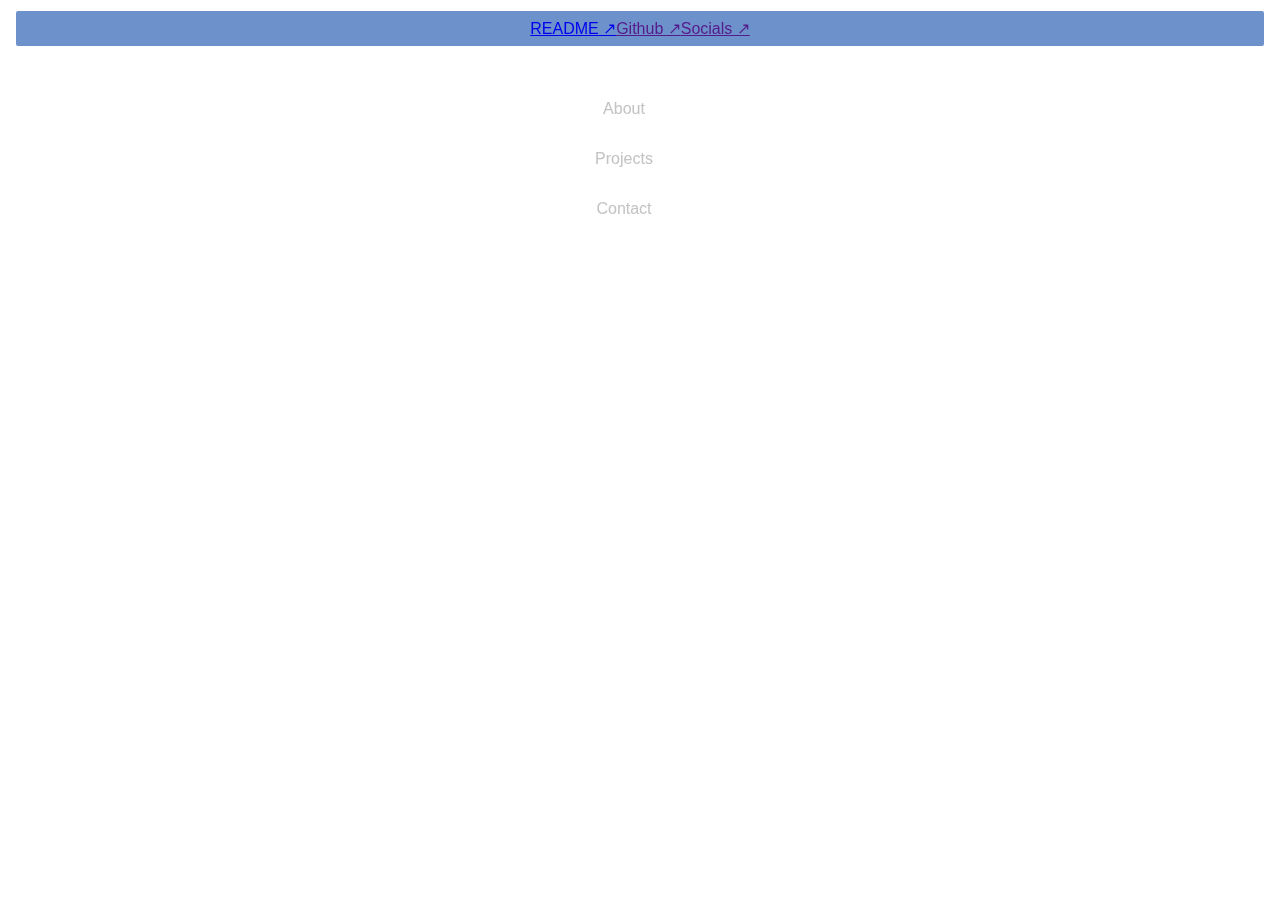
==== index.html @ f95981d6 "q" ====
<!DOCTYPE html>
<html>
<head>
  <!--<meta http-equiv="refresh" content="0; URL=https://av306.github.io/AV306" />-->
  <link rel="stylesheet" href="index.css">
  <script src="index.js"></script>

  <title>Hi there!</title>
</head>

<body class="background">
  <!-- Navbar -->
  <div class="top bar flexrow">
      <a href="av306.github.io/AV306">README ↗</a>
      <a href="">Github ↗</a></td>
      <a class="disabled" href="">Socials ↗</a>
  </div>

  <!-- Main content -->
  <!-- If you're reading this, Krystal - I'm still using that blur CSS snippet you gave us in 2022 :) -->
  <div class="flexrow">
    <div class="side flexcolumn blur">
      <p onclick="show( 0 )">About</p>
      <p onclick="show( 1 )">Projects</p>
      <p onclick="show( 2 )">Contact</p>
    </div>

    <div id="about-box" class="main blur">
		<p></p>
    </div>

    <div id="projects-box" class="main blur hidden">
		<h2>Projects I'm proud of</h2>
		<ul>
			<li>This page :D</li>
		</ul>
    </div>

    <div id="contact-box" class="main blur hidden">
    </div>
  </div>

  <!-- Footer -->
  <!--
  <div class="bottom bar flexcolumn">
      <p>Hand-made with pure HTML and CSS</p>
      <a href="">Source ↗</a>
  </div>-->
</body>
</html>
---- index.css ----
@import url('https://fonts.googleapis.com/css2?family=Noto+Sans&family=Poppins:ital,wght@0,100;0,200;0,300;0,400;0,500;0,600;0,700;0,800;0,900;1,100;1,200;1,300;1,400;1,500;1,600;1,700;1,800;1,900&display=swap')

a {
	font-style: bold;
	color: white;
}

.background {
    /* TODO: Replace test image */
    background-image: url( "https://images.unsplash.com/photo-1500964757637-c85e8a162699" );
	background-size: cover;
	font-family: "Poppins", sans-serif;
	font-weight: 300;
	color: white;
}

.top {
	/*position: absolute;
	left: 5px;
	right: 5px;
	top: 5px;*/
	margin: 5px;
}

.bottom {
	position: absolute;
	left: 5px;
	right: 5px;
	bottom: 0px;
	margin: 5px;
}

.flexrow {
    display: flex;
    flex-direction: row;
    justify-content: center;
    align-items: center;
	border-style: solid;
}

.flexcolumn {
    display: flex;
    flex-direction: column;
    justify-content: center;
    align-items: center;
	border-style: solid;
}

.main {
    border-radius: 25px;
    border-style: solid;
    border-width: 1px;
	margin: 5px;
	padding: 10px;
}

.blur {
    background: rgba( 255, 255, 255, 0.23 );
    backdrop-filter: blur( 5px );
    -webkit-backdrop-filter: blur( 5px );
}

.side {
	margin: 15px;
	padding: 10px;
	border-radius: 25px;
	border-style: solid;
	border-width: 2px;
}

.side p {
	mix-blend-mode: difference;
}

.bar {
    /* Colourblind person does colouring */
    background: rgba( 47, 98, 181, 0.7 );
    backdrop-filter: blur( 7px );
    -webkit-backdrop-filter: blur( 7px );
	border-radius: 5px;
	padding: 8px;
}

.hidden {
    display: none;
}
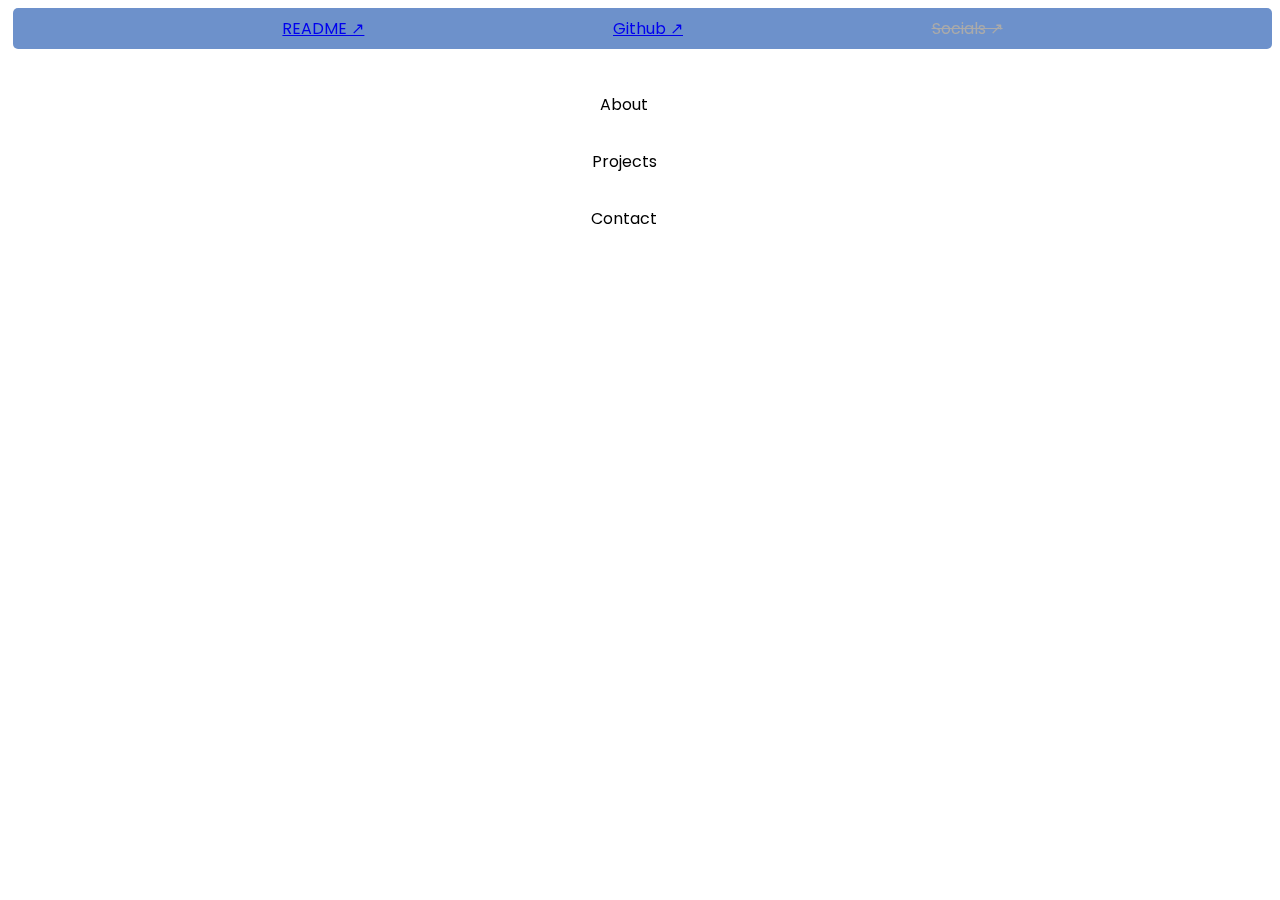
==== commit 9cf51469: "change" ====
--- a/index.html
+++ b/index.html
@@ -11,8 +11,8 @@
 <body class="background">
   <!-- Navbar -->
   <div class="top bar flexrow">
-      <a href="av306.github.io/AV306">README ↗</a>
-      <a href="">Github ↗</a></td>
+      <a href="https://av306.github.io/AV306">README ↗</a>
+      <a href="https://github.com/AV306">Github ↗</a></td>
       <a class="disabled" href="">Socials ↗</a>
   </div>
 
@@ -25,8 +25,10 @@
       <p onclick="show( 2 )">Contact</p>
     </div>
 
-    <div id="about-box" class="main blur">
-		<p></p>
+    <div id="about-box" class="main blur flexcolumn">
+		  <img src="" />
+      <h2></h2>
+      <p></p>
     </div>
 
     <div id="projects-box" class="main blur hidden">
@@ -45,6 +47,7 @@
   <div class="bottom bar flexcolumn">
       <p>Hand-made with pure HTML and CSS</p>
       <a href="">Source ↗</a>
-  </div>-->
+  </div>
+-->
 </body>
 </html>
--- a/index.css
+++ b/index.css
@@ -1,6 +1,8 @@
-@import url('https://fonts.googleapis.com/css2?family=Noto+Sans&family=Poppins:ital,wght@0,100;0,200;0,300;0,400;0,500;0,600;0,700;0,800;0,900;1,100;1,200;1,300;1,400;1,500;1,600;1,700;1,800;1,900&display=swap')
+@import url('https://fonts.googleapis.com/css2?family=Noto+Sans&family=Poppins:ital,wght@0,100;0,200;0,300;0,400;0,500;0,600;0,700;0,800;0,900;1,100;1,200;1,300;1,400;1,500;1,600;1,700;1,800;1,900&display=swap');
 
-a {
+body > * {
+	font-family: "Poppins", sans-serif;
+	font-weight: 400;
 	font-style: bold;
 	color: white;
 }
@@ -8,10 +10,10 @@
 .background {
     /* TODO: Replace test image */
     background-image: url( "https://images.unsplash.com/photo-1500964757637-c85e8a162699" );
-	background-size: cover;
-	font-family: "Poppins", sans-serif;
+	background-size: 100%;
+	/*
 	font-weight: 300;
-	color: white;
+	color: white;*/
 }
 
 .top {
@@ -19,7 +21,8 @@
 	left: 5px;
 	right: 5px;
 	top: 5px;*/
-	margin: 5px;
+	margin-top: 8px;
+	margin-left: 5px;
 }
 
 .bottom {
@@ -35,7 +38,13 @@
     flex-direction: row;
     justify-content: center;
     align-items: center;
-	border-style: solid;
+	/*border-style: solid;*/
+}
+
+/* Spacing for elements inside flexboxes */
+.flexrow > * {
+	margin-left: 10%;
+	margin-right: 10%;
 }
 
 .flexcolumn {
@@ -46,8 +55,13 @@
 	border-style: solid;
 }
 
+.disabled {
+	color: #aaaaaa;
+	text-decoration: line-through;
+}
+
 .main {
-    border-radius: 25px;
+    border-radius: 20px;
     border-style: solid;
     border-width: 1px;
 	margin: 5px;
@@ -63,13 +77,15 @@
 .side {
 	margin: 15px;
 	padding: 10px;
-	border-radius: 25px;
+	border-radius: 20px;
 	border-style: solid;
 	border-width: 2px;
 }
 
+/* Text in sidebar */
 .side p {
-	mix-blend-mode: difference;
+	color: black;
+	/*mix-blend-mode: overlay;*/
 }
 
 .bar {
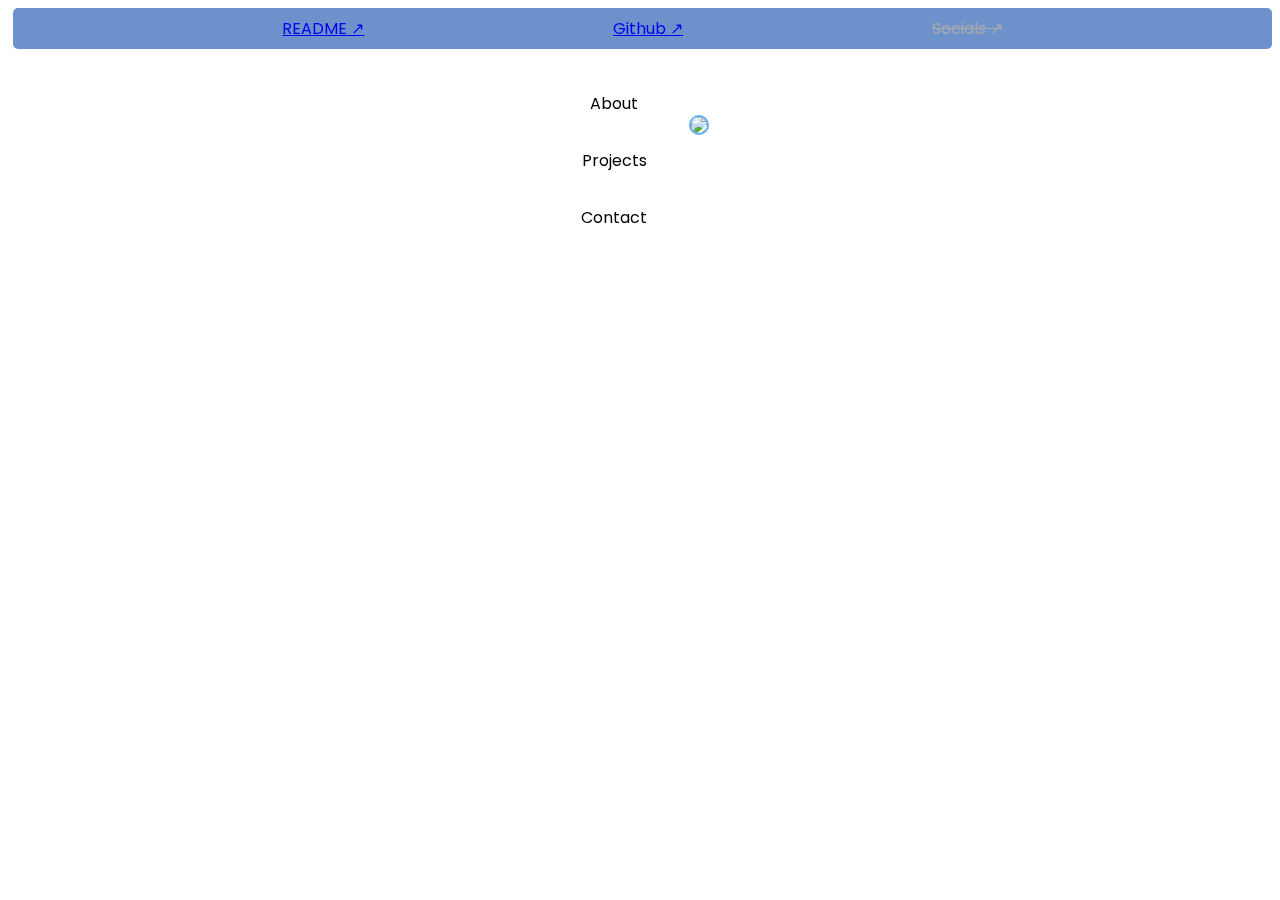
==== commit d00a1d1d: "e" ====
--- a/index.html
+++ b/index.html
@@ -2,9 +2,7 @@
 <html>
 <head>
   <!--<meta http-equiv="refresh" content="0; URL=https://av306.github.io/AV306" />-->
-  <link rel="stylesheet" href="index.css">
-  <script src="index.js"></script>
-
+  <link rel="stylesheet" href="index.css" />
   <title>Hi there!</title>
 </head>
 
@@ -26,7 +24,7 @@
     </div>
 
     <div id="about-box" class="main blur flexcolumn">
-		  <img src="" />
+		  <img class="pfp" src="https://cdn.discordapp.com/avatars/536134908255404056/c494b48fc724beda606d63a6021bf611.png?size=64" />
       <h2></h2>
       <p></p>
     </div>
@@ -48,6 +46,7 @@
       <p>Hand-made with pure HTML and CSS</p>
       <a href="">Source ↗</a>
   </div>
--->
+  -->
+  <script src="index.js"></script>
 </body>
 </html>
--- a/index.css
+++ b/index.css
@@ -9,11 +9,21 @@
 
 .background {
     /* TODO: Replace test image */
-    background-image: url( "https://images.unsplash.com/photo-1500964757637-c85e8a162699" );
-	background-size: 100%;
+	background: url( "https://images.unsplash.com/photo-1500964757637-c85e8a162699" ) no-repeat center center fixed; 
+  	-webkit-background-size: cover;
+  	-moz-background-size: cover;
+  	-o-background-size: cover;
+  	background-size: cover;
 	/*
 	font-weight: 300;
 	color: white;*/
+}
+
+.pfp {
+	border-style: solid;
+	border-radius: 50%;
+	border-width: 2px;
+	border-color: rgb( 91, 176, 255 );
 }
 
 .top {
@@ -52,7 +62,8 @@
     flex-direction: column;
     justify-content: center;
     align-items: center;
-	border-style: solid;
+	/*border-style: solid;
+	border-width: 1px;*/
 }
 
 .disabled {
@@ -79,7 +90,7 @@
 	padding: 10px;
 	border-radius: 20px;
 	border-style: solid;
-	border-width: 2px;
+	border-width: 1px;
 }
 
 /* Text in sidebar */
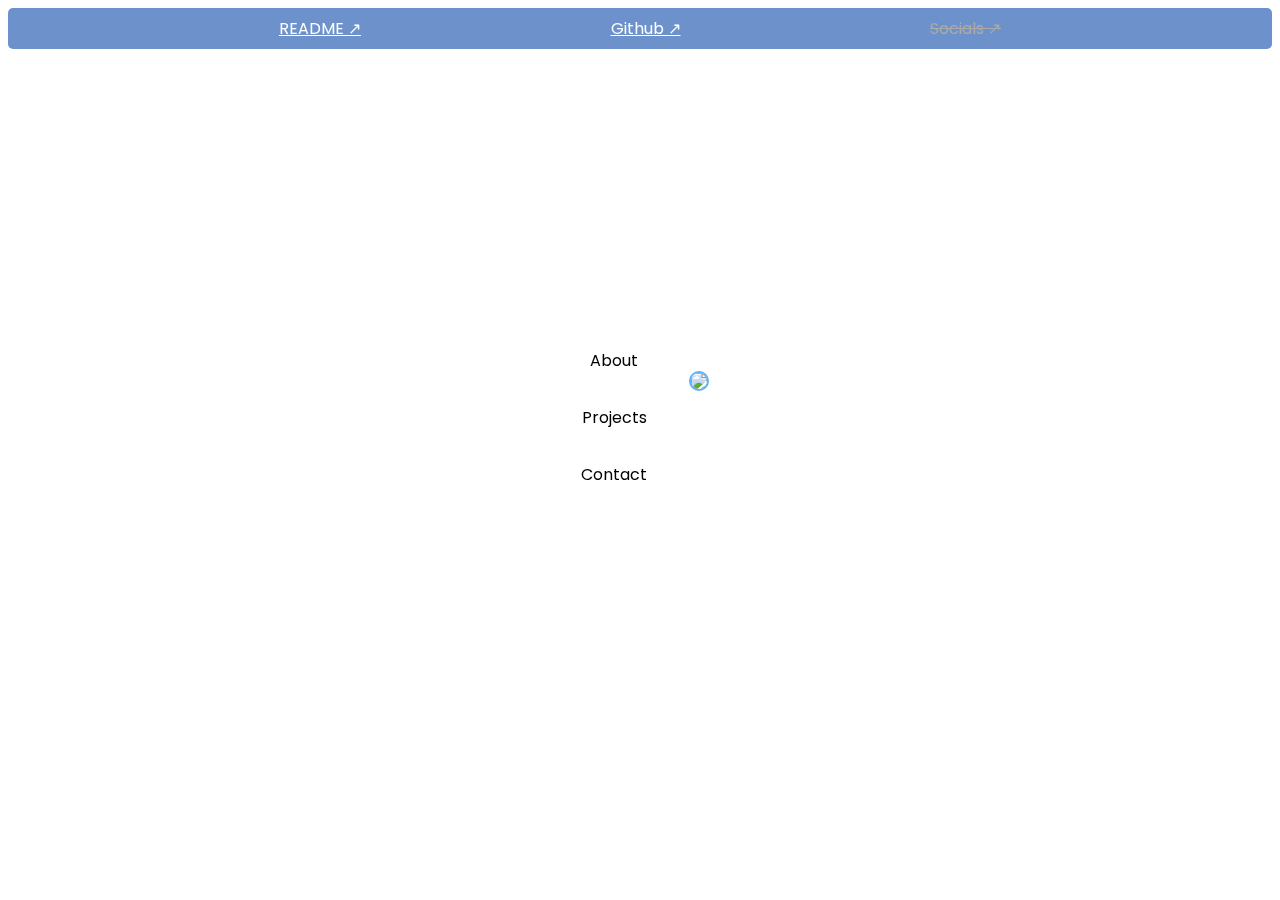
==== commit d04180cc: "fix the goddamn stupid div size thing" ====
--- a/index.html
+++ b/index.html
@@ -7,46 +7,43 @@
 </head>
 
 <body class="background">
-  <!-- Navbar -->
-  <div class="top bar flexrow">
-      <a href="https://av306.github.io/AV306">README ↗</a>
-      <a href="https://github.com/AV306">Github ↗</a></td>
-      <a class="disabled" href="">Socials ↗</a>
-  </div>
+	<!-- Navbar -->
+	<div class="top bar flexrow">
+		<a href="https://av306.github.io/AV306">README ↗</a>
+		<a href="https://github.com/AV306">Github ↗</a></td>
+		<a class="disabled" href="">Socials ↗</a>
+  	</div>
 
-  <!-- Main content -->
-  <!-- If you're reading this, Krystal - I'm still using that blur CSS snippet you gave us in 2022 :) -->
-  <div class="flexrow">
-    <div class="side flexcolumn blur">
-      <p onclick="show( 0 )">About</p>
-      <p onclick="show( 1 )">Projects</p>
-      <p onclick="show( 2 )">Contact</p>
-    </div>
-
-    <div id="about-box" class="main blur flexcolumn">
-		  <img class="pfp" src="https://cdn.discordapp.com/avatars/536134908255404056/c494b48fc724beda606d63a6021bf611.png?size=64" />
-      <h2></h2>
-      <p></p>
-    </div>
-
-    <div id="projects-box" class="main blur hidden">
-		<h2>Projects I'm proud of</h2>
-		<ul>
-			<li>This page :D</li>
-		</ul>
-    </div>
-
-    <div id="contact-box" class="main blur hidden">
-    </div>
-  </div>
-
+  	<!-- Main content -->
+  	<!-- If you're reading this, Krystal - I'm still using that blur CSS snippet you gave us in 2022 :) -->
+	<div class="main flexrow">
+		<div class="side flexcolumn blur">
+			<p onclick="show( 0 )">About</p>
+			<p onclick="show( 1 )">Projects</p>
+			<p onclick="show( 2 )">Contact</p>
+		</div>
+	
+		<div id="about-box" class="content blur flexcolumn">
+			<img class="pfp" src="https://cdn.discordapp.com/avatars/536134908255404056/c494b48fc724beda606d63a6021bf611.png?size=64" />
+			<h2></h2>
+			<p></p>
+		</div>
+	
+		<div id="projects-box" class="content blur hidden">
+			<h2>Projects I'm proud of</h2>
+			<ul>
+				<li>This page :D</li>
+			</ul>
+		</div>
+	
+		<div id="contact-box" class="content blur hidden">
+		</div>
+	</div>
   <!-- Footer -->
-  <!--
-  <div class="bottom bar flexcolumn">
-      <p>Hand-made with pure HTML and CSS</p>
-      <a href="">Source ↗</a>
-  </div>
-  -->
+  <!--<div class="bottom bar flexcolumn">
+	  <p>Hand-made with pure HTML and CSS</p>
+	  <a href="">Source ↗</a>
+  	</div>-->
   <script src="index.js"></script>
 </body>
 </html>
--- a/index.css
+++ b/index.css
@@ -1,29 +1,37 @@
 @import url('https://fonts.googleapis.com/css2?family=Noto+Sans&family=Poppins:ital,wght@0,100;0,200;0,300;0,400;0,500;0,600;0,700;0,800;0,900;1,100;1,200;1,300;1,400;1,500;1,600;1,700;1,800;1,900&display=swap');
 
-body > * {
+* {
 	font-family: "Poppins", sans-serif;
 	font-weight: 400;
 	font-style: bold;
 	color: white;
+	/*border-style: solid;*/
+}
+
+html {
+	/* 80% seems to work well enough */
+	height: 80%;
 }
 
 .background {
-    /* TODO: Replace test image */
-	background: url( "https://images.unsplash.com/photo-1500964757637-c85e8a162699" ) no-repeat center center fixed; 
-  	-webkit-background-size: cover;
-  	-moz-background-size: cover;
-  	-o-background-size: cover;
-  	background-size: cover;
-	/*
-	font-weight: 300;
-	color: white;*/
+	/* TODO: Replace test image */
+	background: url("https://images.unsplash.com/photo-1500964757637-c85e8a162699") no-repeat center center fixed;
+	-webkit-background-size: cover;
+	-moz-background-size: cover;
+	-o-background-size: cover;
+	background-size: cover;
+	
+	height: 100%;
+	margin: 0;
+	
+	border-color: rgb( 0, 0, 0 );
 }
 
 .pfp {
 	border-style: solid;
 	border-radius: 50%;
 	border-width: 2px;
-	border-color: rgb( 91, 176, 255 );
+	border-color: rgb(91, 176, 255);
 }
 
 .top {
@@ -31,8 +39,7 @@
 	left: 5px;
 	right: 5px;
 	top: 5px;*/
-	margin-top: 8px;
-	margin-left: 5px;
+	margin: 8px;
 }
 
 .bottom {
@@ -44,11 +51,12 @@
 }
 
 .flexrow {
-    display: flex;
-    flex-direction: row;
-    justify-content: center;
-    align-items: center;
-	/*border-style: solid;*/
+	display: flex;
+	flex-direction: row;
+	justify-content: center;
+	align-items: center;
+	flex-grow: 1;
+	flex-shrink: 0;
 }
 
 /* Spacing for elements inside flexboxes */
@@ -58,12 +66,16 @@
 }
 
 .flexcolumn {
-    display: flex;
-    flex-direction: column;
-    justify-content: center;
-    align-items: center;
-	/*border-style: solid;
-	border-width: 1px;*/
+	display: flex;
+	flex-direction: column;
+	justify-content: center;
+	align-items: center;
+}
+
+.main {
+	/* Main div should expand to fill the remaining space in the screen */
+	/* what the fk why is it working now */
+	height: 100%;
 }
 
 .disabled {
@@ -71,18 +83,18 @@
 	text-decoration: line-through;
 }
 
-.main {
-    border-radius: 20px;
-    border-style: solid;
-    border-width: 1px;
+.content {
+	border-radius: 20px;
+	border-style: solid;
+	border-width: 1px;
 	margin: 5px;
 	padding: 10px;
 }
 
 .blur {
-    background: rgba( 255, 255, 255, 0.23 );
-    backdrop-filter: blur( 5px );
-    -webkit-backdrop-filter: blur( 5px );
+	background: rgba(255, 255, 255, 0.23);
+	backdrop-filter: blur(5px);
+	-webkit-backdrop-filter: blur(5px);
 }
 
 .side {
@@ -100,14 +112,14 @@
 }
 
 .bar {
-    /* Colourblind person does colouring */
-    background: rgba( 47, 98, 181, 0.7 );
-    backdrop-filter: blur( 7px );
-    -webkit-backdrop-filter: blur( 7px );
+	/* Colourblind person does colouring */
+	background: rgba(47, 98, 181, 0.7);
+	backdrop-filter: blur(7px);
+	-webkit-backdrop-filter: blur(7px);
 	border-radius: 5px;
 	padding: 8px;
 }
 
 .hidden {
-    display: none;
+	display: none;
 }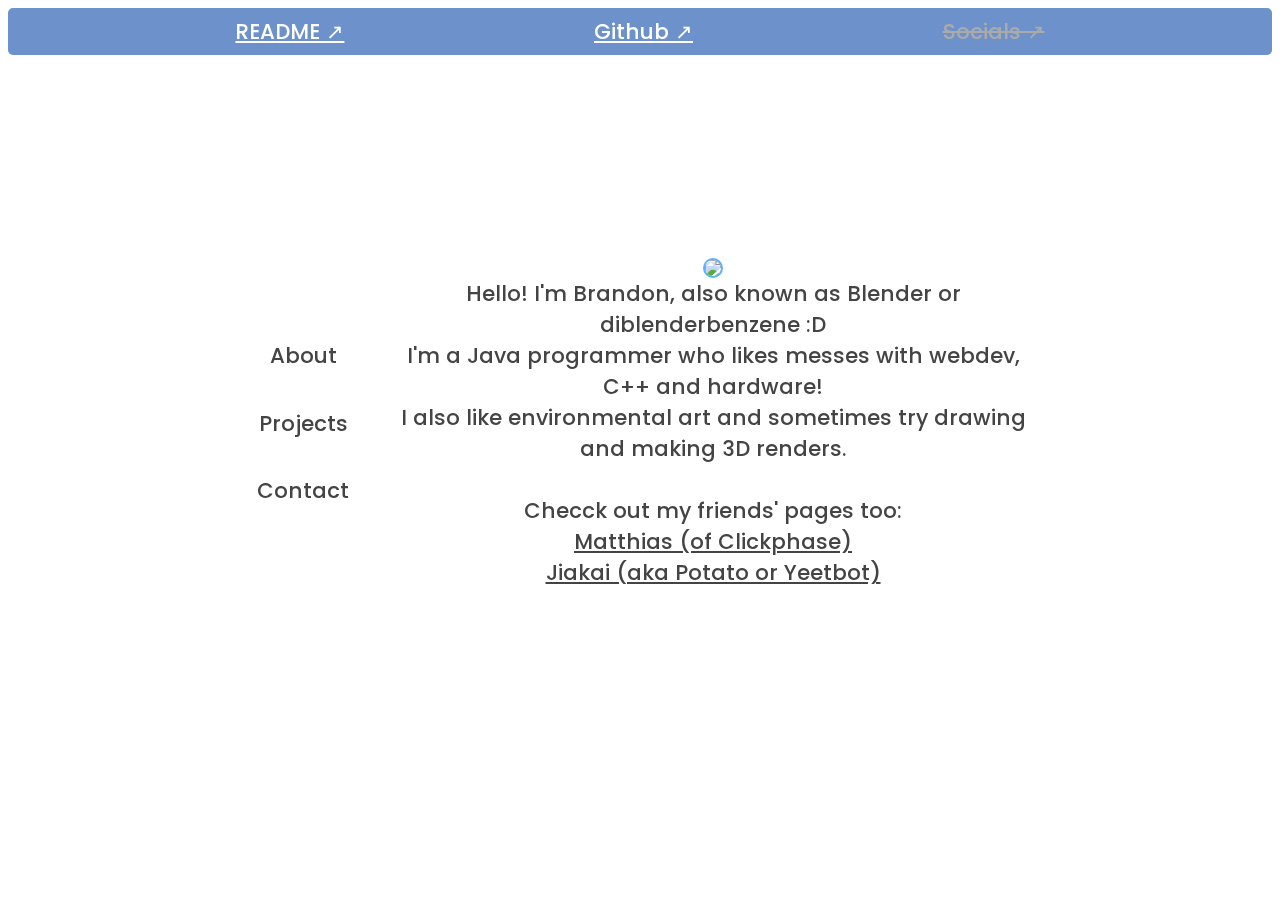
==== commit a2fafd63: "close enough" ====
--- a/index.html
+++ b/index.html
@@ -10,7 +10,7 @@
 	<!-- Navbar -->
 	<div class="top bar flexrow">
 		<a href="https://av306.github.io/AV306">README ↗</a>
-		<a href="https://github.com/AV306">Github ↗</a></td>
+		<a href="https://github.com/AV306">Github ↗</a>
 		<a class="disabled" href="">Socials ↗</a>
   	</div>
 
@@ -18,25 +18,35 @@
   	<!-- If you're reading this, Krystal - I'm still using that blur CSS snippet you gave us in 2022 :) -->
 	<div class="main flexrow">
 		<div class="side flexcolumn blur">
-			<p onclick="show( 0 )">About</p>
-			<p onclick="show( 1 )">Projects</p>
-			<p onclick="show( 2 )">Contact</p>
+			<p class="button" onclick="show( 0 )">About</p>
+			<p class="button" onclick="show( 1 )">Projects</p>
+			<p class="button" onclick="show( 2 )">Contact</p>
 		</div>
 	
 		<div id="about-box" class="content blur flexcolumn">
-			<img class="pfp" src="https://cdn.discordapp.com/avatars/536134908255404056/c494b48fc724beda606d63a6021bf611.png?size=64" />
-			<h2></h2>
-			<p></p>
+			<img class="pfp" src="https://cdn.discordapp.com/avatars/536134908255404056/c494b48fc724beda606d63a6021bf611.png" />
+			<p>Hello! I'm Brandon, also known as Blender or diblenderbenzene :D</p>
+			<p>I'm a Java programmer who likes messes with webdev, C++ and hardware!</p>
+			<p>I also like environmental art and sometimes try drawing and making 3D renders.</p>
+			<br>
+			<p>Checck out my friends' pages too:</p>
+			<a href="https://clickphase.vercel.app/">Matthias (of Clickphase)</a>
+			<a href="https://github.com/YeetBot3736">Jiakai (aka Potato or Yeetbot)</a>
 		</div>
 	
 		<div id="projects-box" class="content blur hidden">
 			<h2>Projects I'm proud of</h2>
 			<ul>
-				<li>This page :D</li>
+				<li>This page!</li>
+				<li><a href="https://github.com/AV306/xenon">Xenon</a>: A lightweight Minecraft utility mod</li>
+				<li><a href="https://github.com/AV306/engine">engine</a>: Small SFML game library</li>
+				<li><a href="https://github.com/Craftless/speed-math-qns">SpeedMath</a>: A school project done with some cool people</li>
 			</ul>
 		</div>
 	
-		<div id="contact-box" class="content blur hidden">
+		<div id="contact-box" class="content blur flexcolumn hidden">
+			<p>I just realised I don't have any public social media accounts :/</p>
+			<p>My email is probably hanging around somewhere on GitHub, but I don't check it very often (13,750 unread emails and counting)</p>
 		</div>
 	</div>
   <!-- Footer -->
--- a/index.css
+++ b/index.css
@@ -2,7 +2,8 @@
 
 * {
 	font-family: "Poppins", sans-serif;
-	font-weight: 400;
+	font-weight: 500;
+	font-size: 16pt;
 	font-style: bold;
 	color: white;
 	/*border-style: solid;*/
@@ -11,6 +12,15 @@
 html {
 	/* 80% seems to work well enough */
 	height: 80%;
+}
+
+h2 {
+	font-size: 32;
+	text-decoration: underline;
+}
+
+p {
+	margin: 0;	
 }
 
 .background {
@@ -23,15 +33,13 @@
 	
 	height: 100%;
 	margin: 0;
-	
-	border-color: rgb( 0, 0, 0 );
 }
 
 .pfp {
 	border-style: solid;
 	border-radius: 50%;
 	border-width: 2px;
-	border-color: rgb(91, 176, 255);
+	border-color: rgb( 91, 176, 255 );
 }
 
 .top {
@@ -78,23 +86,27 @@
 	height: 100%;
 }
 
-.disabled {
-	color: #aaaaaa;
-	text-decoration: line-through;
+.blur {
+	background: rgba( 255, 255, 255, 0.23 );
+	backdrop-filter: blur( 5px );
+	-webkit-backdrop-filter: blur( 5px );
 }
 
 .content {
 	border-radius: 20px;
 	border-style: solid;
-	border-width: 1px;
+	border-width: 2px;
 	margin: 5px;
 	padding: 10px;
+	max-width: 50%;
 }
 
-.blur {
-	background: rgba(255, 255, 255, 0.23);
-	backdrop-filter: blur(5px);
-	-webkit-backdrop-filter: blur(5px);
+.content > * {
+	color: #444444;
+}
+
+#about-box {
+	text-align: center;
 }
 
 .side {
@@ -102,22 +114,44 @@
 	padding: 10px;
 	border-radius: 20px;
 	border-style: solid;
-	border-width: 1px;
+	border-width: 2px;
 }
 
-/* Text in sidebar */
-.side p {
-	color: black;
-	/*mix-blend-mode: overlay;*/
+.side > * {
+	margin: 20%;
+	color: #444444;
+}
+
+.button:hover {
+	animation-name: buttonUnderline;
+	animation-duration: 1s;
+	animation-delay: -0.5s;
+	animation-iteration-count: 1;
+	border-color: white;
+}
+
+@keyframes buttonUnderline {
+	from {
+		border-bottom-style: none;
+	}
+
+	to {
+		border-bottom-style: solid;
+	}
 }
 
 .bar {
 	/* Colourblind person does colouring */
-	background: rgba(47, 98, 181, 0.7);
-	backdrop-filter: blur(7px);
-	-webkit-backdrop-filter: blur(7px);
+	background: rgba( 47, 98, 181, 0.7 );
+	backdrop-filter: blur( 7px );
+	-webkit-backdrop-filter: blur( 7px );
 	border-radius: 5px;
 	padding: 8px;
+}
+
+.disabled {
+	color: #aaaaaa;
+	text-decoration: line-through;
 }
 
 .hidden {
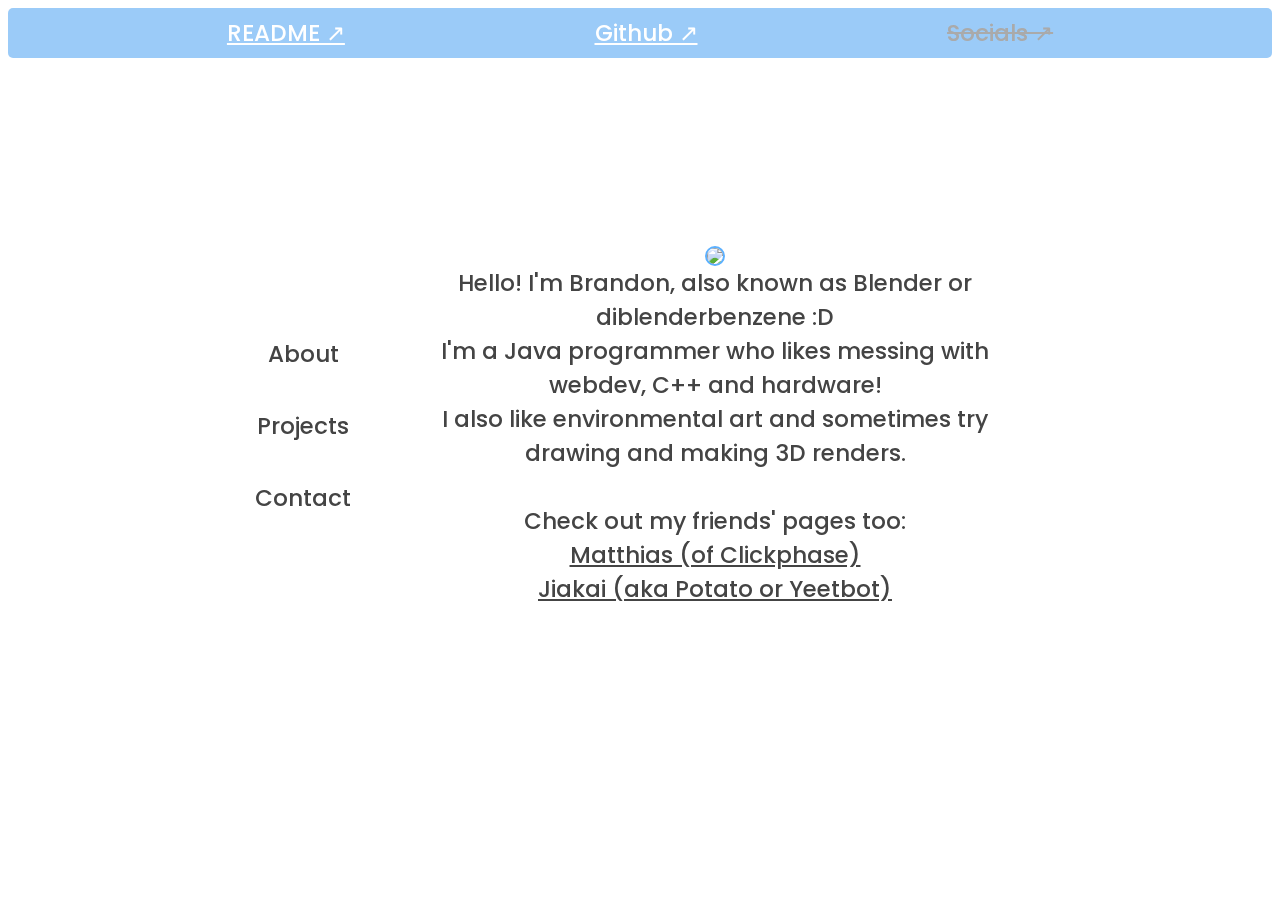
==== commit e7679e98: "stuff" ====
--- a/index.html
+++ b/index.html
@@ -26,10 +26,10 @@
 		<div id="about-box" class="content blur flexcolumn">
 			<img class="pfp" src="https://cdn.discordapp.com/avatars/536134908255404056/c494b48fc724beda606d63a6021bf611.png" />
 			<p>Hello! I'm Brandon, also known as Blender or diblenderbenzene :D</p>
-			<p>I'm a Java programmer who likes messes with webdev, C++ and hardware!</p>
+			<p>I'm a Java programmer who likes messing with webdev, C++ and hardware!</p>
 			<p>I also like environmental art and sometimes try drawing and making 3D renders.</p>
 			<br>
-			<p>Checck out my friends' pages too:</p>
+			<p>Check out my friends' pages too:</p>
 			<a href="https://clickphase.vercel.app/">Matthias (of Clickphase)</a>
 			<a href="https://github.com/YeetBot3736">Jiakai (aka Potato or Yeetbot)</a>
 		</div>
--- a/index.css
+++ b/index.css
@@ -2,8 +2,8 @@
 
 * {
 	font-family: "Poppins", sans-serif;
-	font-weight: 500;
-	font-size: 16pt;
+	font-weight: 450;
+	font-size: 1.8vw;
 	font-style: bold;
 	color: white;
 	/*border-style: solid;*/
@@ -40,6 +40,8 @@
 	border-radius: 50%;
 	border-width: 2px;
 	border-color: rgb( 91, 176, 255 );
+	max-width: 60%;
+	aspect-ratio: 1;
 }
 
 .top {
@@ -142,7 +144,7 @@
 
 .bar {
 	/* Colourblind person does colouring */
-	background: rgba( 47, 98, 181, 0.7 );
+	background: rgba( 56, 152, 242, 0.5 );
 	backdrop-filter: blur( 7px );
 	-webkit-backdrop-filter: blur( 7px );
 	border-radius: 5px;
